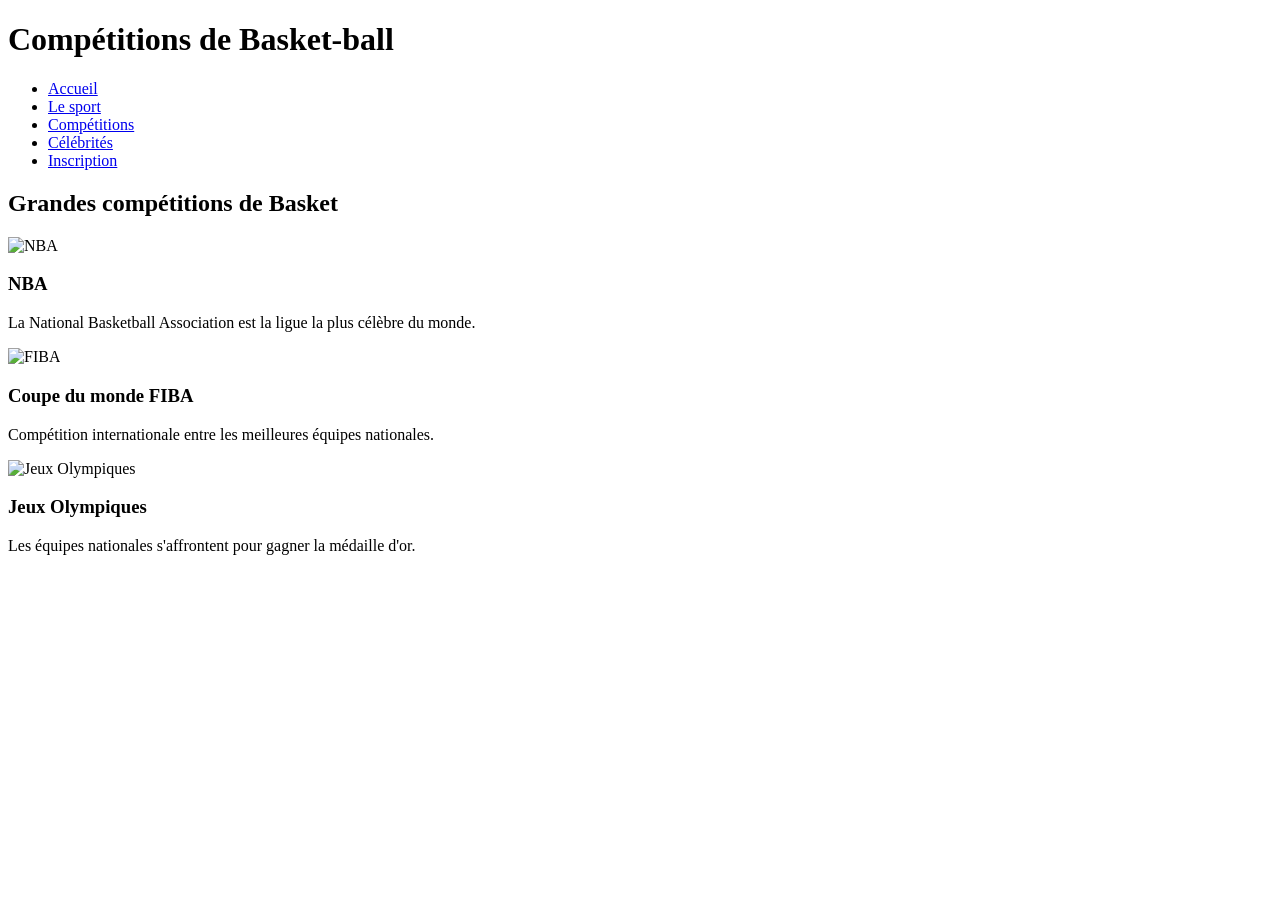
==== competitions.html @ 29f08717 "Add files via upload" ====
<!DOCTYPE html>
<html lang="en">
<head>
    <meta charset="UTF-8">
    <meta name="viewport" content="width=device-width, initial-scale=1.0">
    <title>Document</title>
    <link rel="stylesheet" href="css/style.css">
</head>
<body id="az">
<header>  

<h1>Compétitions de Basket-ball</h1>
<nav>
<ul>
<li><a href="index.html">Accueil</a></li>
<li><a href="sport.html">Le sport</a></li>
<li><a href="competitions.html">Compétitions</a></li>
<li><a href="celebrites.html">Célébrités</a></li>
<li><a href="inscription.html">Inscription</a></li>
</ul>
</nav>
</header>
<h2>Grandes compétitions de Basket</h2>
<div class="competitions">
<div class="card">
<img src="image/nba.png" alt="NBA">
<h3>NBA</h3>
<p>La National Basketball Association est la ligue la plus célèbre du monde.</p>
</div>
<div class="card">
<img src="image/fiba.webp" alt="FIBA">
<h3>Coupe du monde FIBA</h3>
<p>Compétition internationale entre les meilleures équipes nationales.</p>
</div>
<div class="card">
<img src="image/jo.webp" alt="Jeux Olympiques">
<h3>Jeux Olympiques</h3>
<p>Les équipes nationales s'affrontent pour gagner la médaille d'or.</p>
</div>
</div>
</body>
</html>
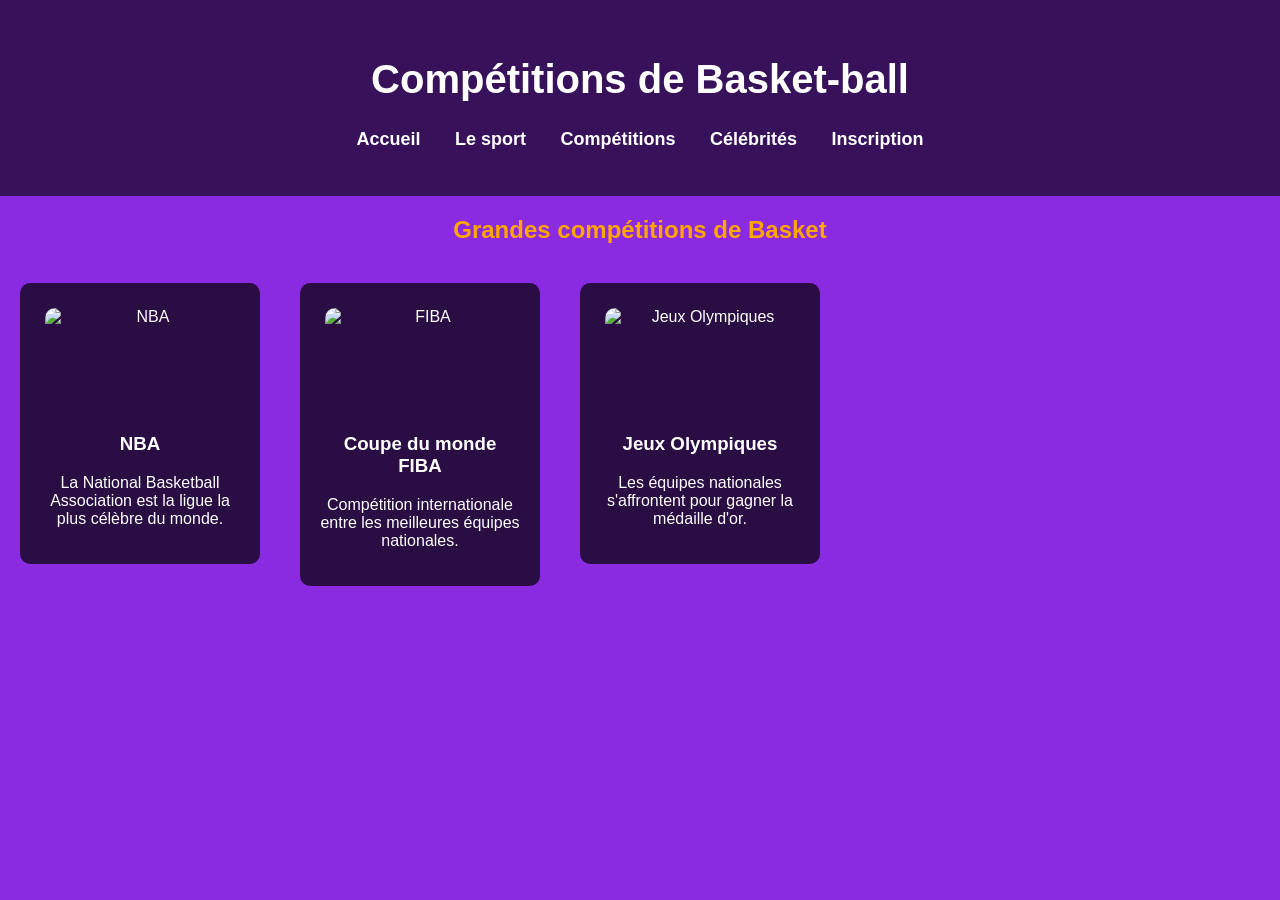
==== commit 27f7e32f: "competitions.html" ====
--- a/competitions.html
+++ b/competitions.html
@@ -4,7 +4,7 @@
     <meta charset="UTF-8">
     <meta name="viewport" content="width=device-width, initial-scale=1.0">
     <title>Document</title>
-    <link rel="stylesheet" href="css/style.css">
+    <link rel="stylesheet" href="style.css">
 </head>
 <body id="az">
 <header>  
@@ -39,4 +39,4 @@
 </div>
 </div>
 </body>
-</html>+</html>
--- a/style.css
+++ b/style.css
@@ -0,0 +1,157 @@
+body{
+margin:0;
+font-family: Arial, sans-serif;
+background-size: cover;
+background-position: center;
+background-repeat: no-repeat;
+color:white;
+min-height:100vh;
+background-color: blueviolet;
+}
+
+
+header{
+text-align:center;
+padding:30px;
+background: rgba(0,0,0,0.6);
+}
+nav ul{
+list-style:none;
+padding:0;
+}
+
+nav ul li{
+display:inline-block;
+margin:0 15px;
+}
+
+nav ul li a{
+text-decoration:none;
+color:white;
+font-weight:bold;
+font-size:18px;
+}
+
+nav ul li a:hover{
+color:orange;
+}
+section{
+text-align:center;
+background: rgba(0,0,0,0.5);
+margin:50px auto;
+padding:30px;
+width:60%;
+border-radius:10px;
+}
+
+h1{
+font-size:40px;
+}
+
+h2{
+color:orange;
+text-align: center;
+}
+nav ul li a{
+transition:0.3s;
+}
+
+#ge{
+    background-image: url("../image/logo.jpg");
+}
+#de{
+    background-image: url("../image/oip.webp");
+}
+#az{ background-image: url("../image/ca.avif");
+}
+#ze{
+     background-image: url("../image/ze.avif");
+}
+.players{
+display:flex;
+justify-content:center;
+flex-wrap:wrap;
+gap:30px;
+margin-top:30px;
+}
+
+.card{
+background:rgba(0,0,0,0.7);
+padding:20px;
+width:200px;
+text-align:center;
+border-radius:10px;
+transition:0.3s;
+}
+
+.card img{
+width:120px;
+height:120px;
+object-fit:cover;
+border-radius:50%;
+margin-bottom:10px;
+float:left;
+margin: 5px;
+}
+
+.card:hover{
+transform:scale(1.1);
+}
+.competitions::after{
+content:"";
+display:block;
+clear:both;
+}
+.competitions::after{
+content:"";
+display:block;
+clear:both;
+}
+
+.card{
+background: rgba(0,0,0,0.7);
+padding:20px;
+width:200px;
+text-align:center;
+border-radius:10px;
+
+float:left;
+margin:20px;
+}
+
+.card img{
+width:100%;
+border-radius:10px;
+}
+form{
+background: rgba(0,0,0,0.6);
+width:400px;
+margin:auto;
+padding:30px;
+border-radius:10px;
+}
+
+label{
+display:block;
+margin-top:10px;
+}
+
+input, select, textarea{
+width:100%;
+padding:8px;
+margin-top:5px;
+border-radius:5px;
+border:none;
+}
+
+input[type="submit"]{
+background:orange;
+color:white;
+font-weight:bold;
+margin-top:15px;
+cursor:pointer;
+}
+
+input[type="submit"]:hover{
+background:darkorange;
+}
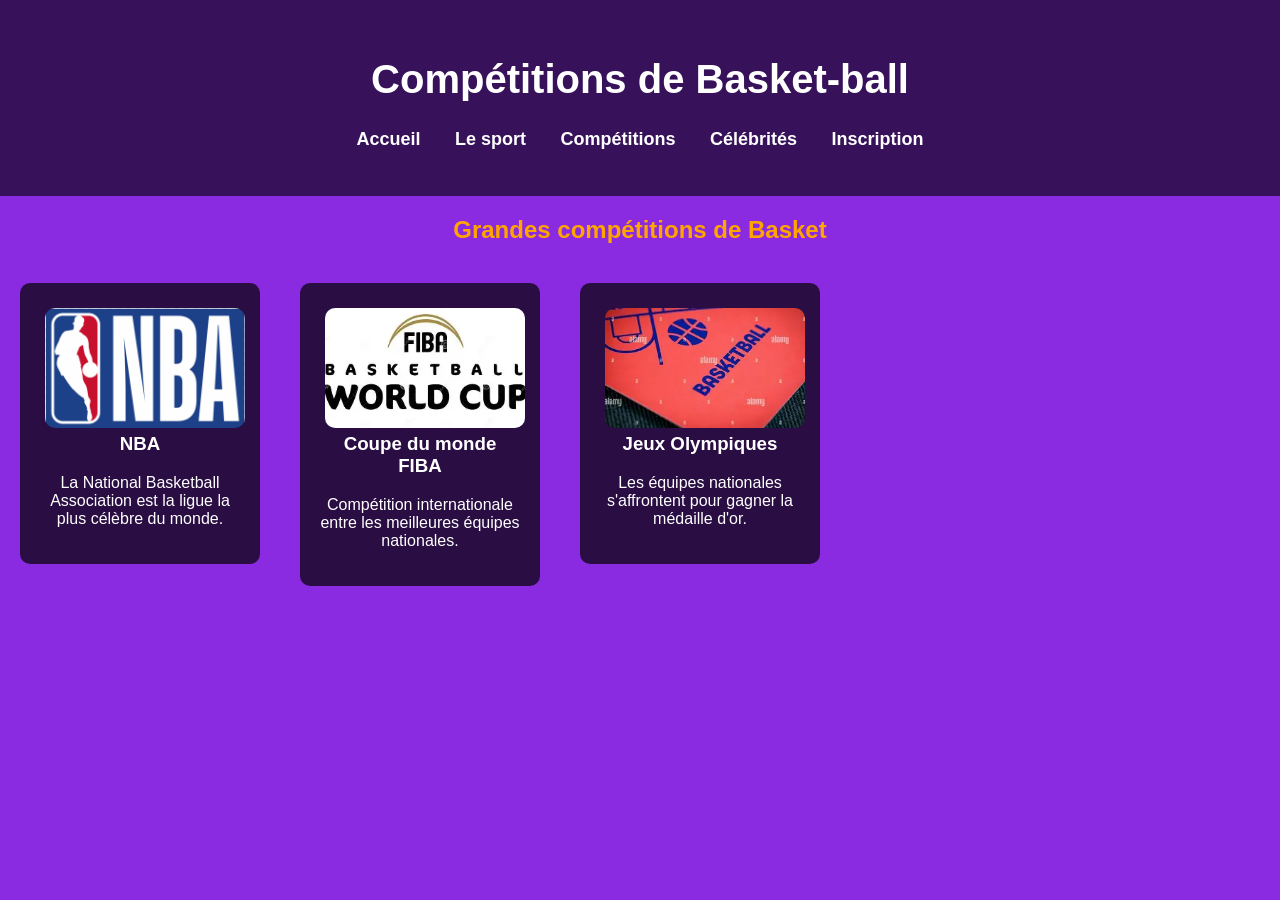
==== commit 43b3c680: "competitions.html" ====
--- a/competitions.html
+++ b/competitions.html
@@ -23,17 +23,17 @@
 <h2>Grandes compétitions de Basket</h2>
 <div class="competitions">
 <div class="card">
-<img src="image/nba.png" alt="NBA">
+<img src="nba.png" alt="NBA">
 <h3>NBA</h3>
 <p>La National Basketball Association est la ligue la plus célèbre du monde.</p>
 </div>
 <div class="card">
-<img src="image/fiba.webp" alt="FIBA">
+<img src="fiba.webp" alt="FIBA">
 <h3>Coupe du monde FIBA</h3>
 <p>Compétition internationale entre les meilleures équipes nationales.</p>
 </div>
 <div class="card">
-<img src="image/jo.webp" alt="Jeux Olympiques">
+<img src="jo.webp" alt="Jeux Olympiques">
 <h3>Jeux Olympiques</h3>
 <p>Les équipes nationales s'affrontent pour gagner la médaille d'or.</p>
 </div>
